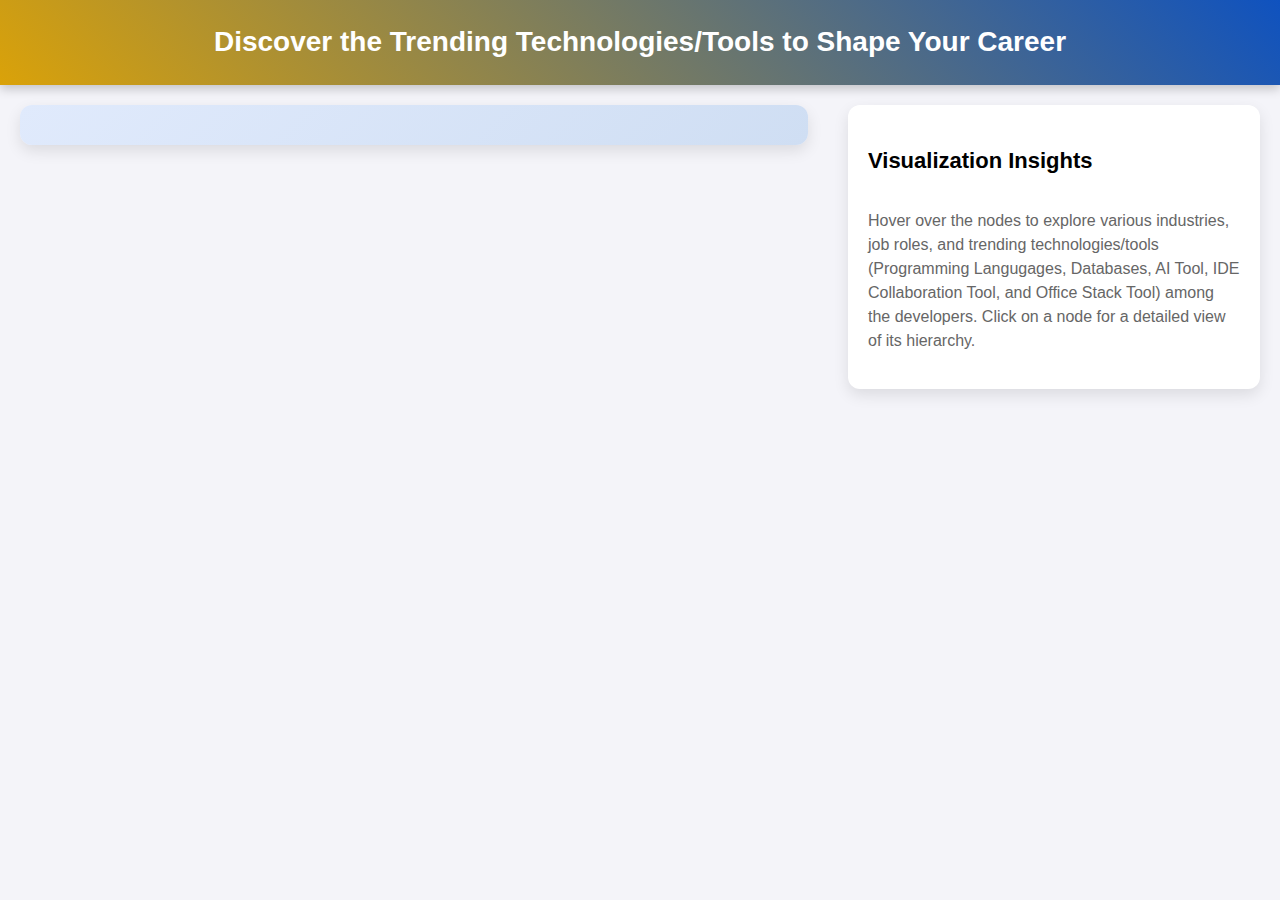
==== index.html @ 31cdb35f "Adding source code for Data Visualization" ====
<!DOCTYPE html>
<html lang="en">
<head>
  <meta charset="UTF-8">
  <meta name="viewport" content="width=device-width, initial-scale=1.0">
  <title>Zoomable Circular Packing Visualization</title>
  <link rel="stylesheet" href="style.css">
  <script src="https://d3js.org/d3.v6.min.js"></script>
</head>
<body>
  <header class="header">
    <h1>Discover the Trending Technologies/Tools to Shape Your Career</h1>
  </header>
  
  <main>
    <section id="chart-container">
      <div id="chart"></div>
      <aside class="tooltip-info">
        <h2>Visualization Insights</h2>
        <p>Hover over the nodes to explore various industries, job roles, and trending technologies/tools (Programming Langugages, Databases, AI Tool, IDE Collaboration Tool, and Office Stack Tool) among the developers. Click on a node for a detailed view of its hierarchy.</p>
      </aside>
    </section>
  </main>
  
  <script src="script.js"></script>
</body>
</html>
---- style.css ----
/* General page styling */
body {
  font-family: 'Roboto', Arial, sans-serif;
  margin: 0;
  padding: 0;
  background-color: #f4f4f9;
  color: #333;
  line-height: 1.6;
}

/* Header styling */
.header {
  text-align: center;
  padding: 20px 15px;
  background: linear-gradient(45deg, #daa209, #0f52bf);
  color: white;
  box-shadow: 0px 4px 10px rgba(0, 0, 0, 0.2);
}

.header h1 {
  margin: 0;
  font-size: 28px;
  font-weight: bold;
}

/* Main content container */
main {
  padding: 20px;
}

#chart-container {
  display: flex;
  justify-content: space-between; /* Ensures alignment between chart and insights */
  align-items: flex-start;
  gap: 40px; /* Increased gap for better spacing */
}

/* Chart styling */
#chart {
  flex: 2; /* Adjusted for larger size */
  width: 70%; /* Increased width */
  height: auto; /* Maintain aspect ratio */
  background: linear-gradient(135deg, #e0eafc, #cfdef3);
  border-radius: 12px;
  box-shadow: 0 6px 15px rgba(0, 0, 0, 0.1);
  display: flex;
  justify-content: center;
  align-items: center;
  padding: 20px;
}

/* Tooltip/Information panel */
.tooltip-info {
  flex: 1;
  min-width: 300px; /* Ensures a reasonable size on smaller screens */
  max-width: 30%;
  padding: 20px;
  background-color: #ffffff;
  border-radius: 12px;
  box-shadow: 0px 6px 15px rgba(0, 0, 0, 0.1);
  display: flex;
  flex-direction: column;
  justify-content: flex-start;
  align-items: flex-start;
}

.tooltip-info h2 {
  font-size: 22px; /* Slightly larger for prominence */
  margin-bottom: 15px;
  color: #000000;
}

.tooltip-info p {
  font-size: 16px;
  color: #666;
  line-height: 1.5;
}

/* Footer styling */
footer {
  text-align: center;
  padding: 10px 15px;
  background-color: #6a11cb;
  color: white;
  font-size: 14px;
  margin-top: 20px;
}

footer a {
  color: #ffdd57;
  text-decoration: none;
  font-weight: bold;
}

footer a:hover {
  text-decoration: underline;
}
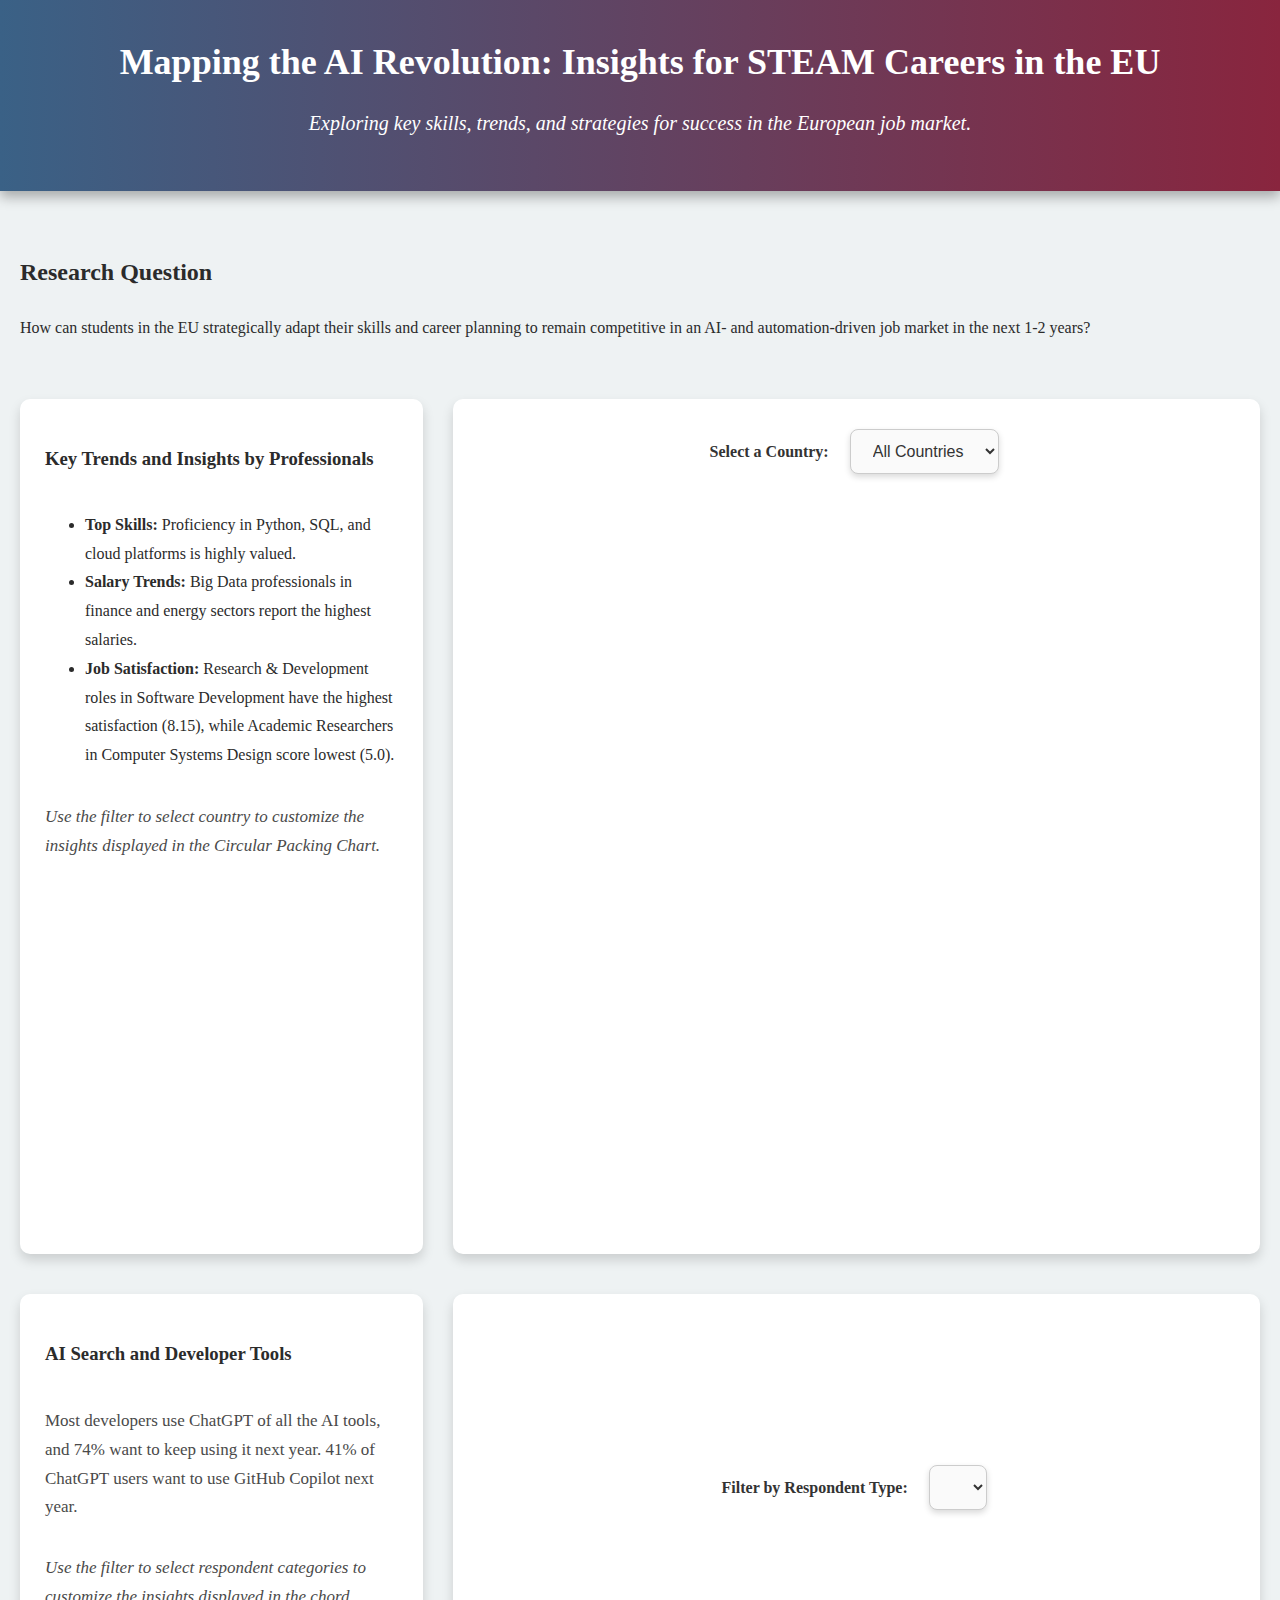
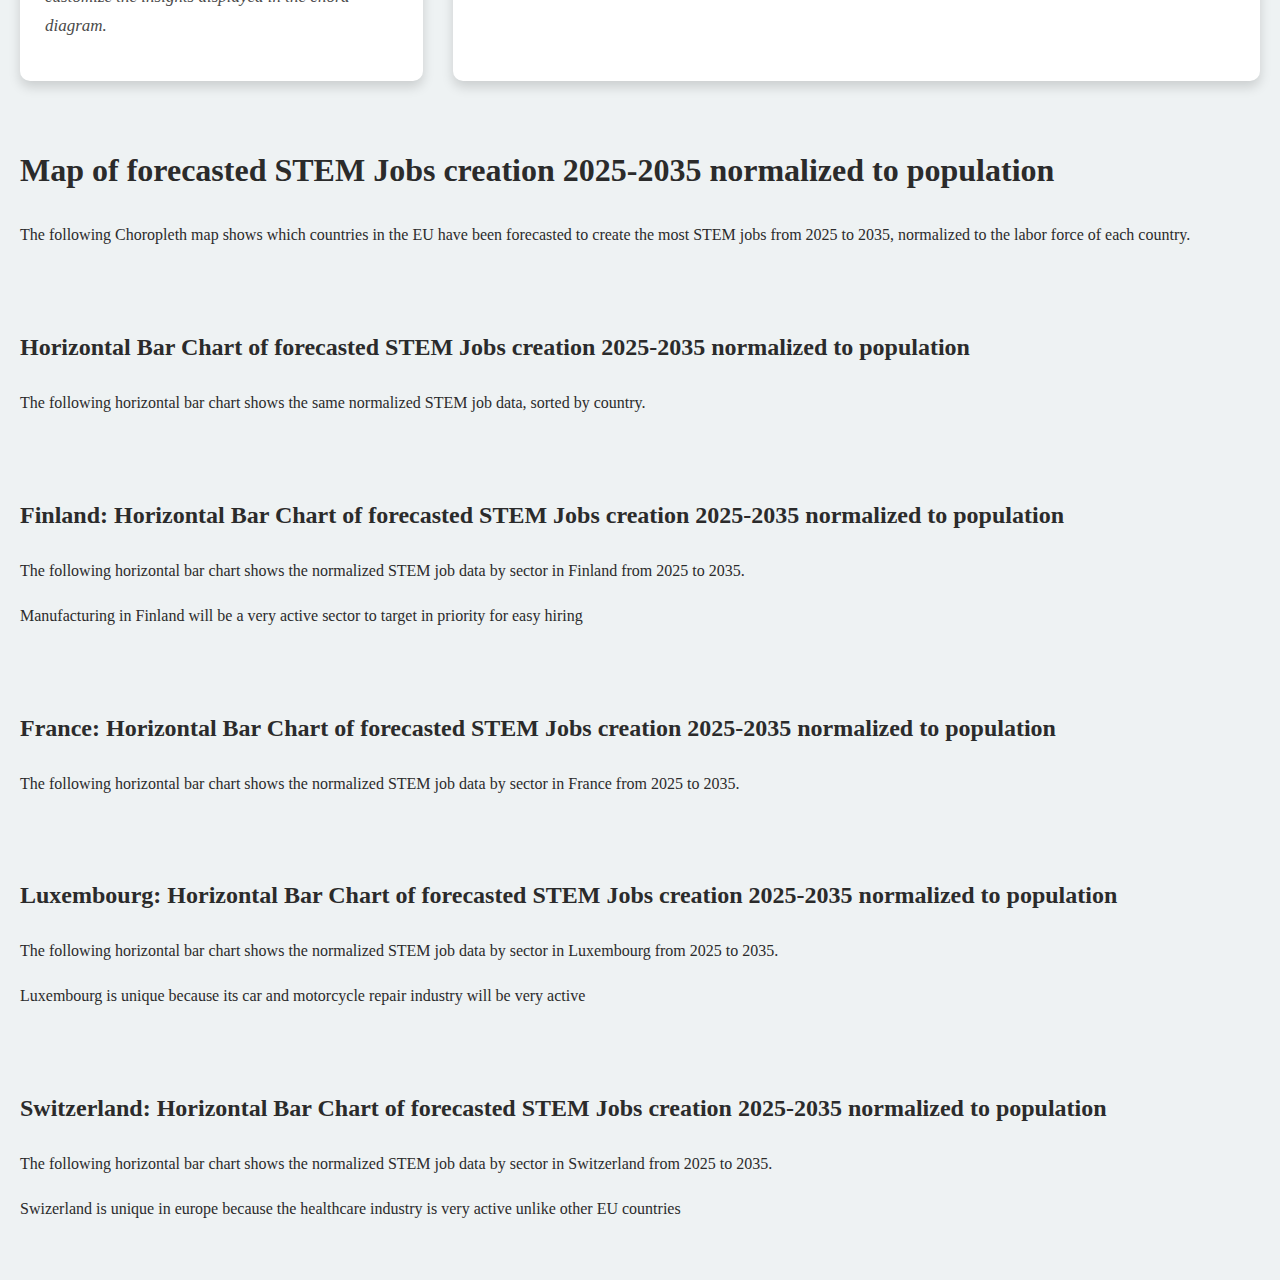
==== commit 5df3bbac: "Updated the website for deployment" ====
--- a/index.html
+++ b/index.html
@@ -1,27 +1,507 @@
-<!DOCTYPE html>
-<html lang="en">
-<head>
-  <meta charset="UTF-8">
-  <meta name="viewport" content="width=device-width, initial-scale=1.0">
-  <title>Zoomable Circular Packing Visualization</title>
-  <link rel="stylesheet" href="style.css">
-  <script src="https://d3js.org/d3.v6.min.js"></script>
-</head>
-<body>
-  <header class="header">
-    <h1>Discover the Trending Technologies/Tools to Shape Your Career</h1>
-  </header>
-  
-  <main>
-    <section id="chart-container">
-      <div id="chart"></div>
-      <aside class="tooltip-info">
-        <h2>Visualization Insights</h2>
-        <p>Hover over the nodes to explore various industries, job roles, and trending technologies/tools (Programming Langugages, Databases, AI Tool, IDE Collaboration Tool, and Office Stack Tool) among the developers. Click on a node for a detailed view of its hierarchy.</p>
-      </aside>
-    </section>
-  </main>
-  
-  <script src="script.js"></script>
-</body>
-</html>
+<!DOCTYPE html>
+<html lang="en">
+
+<head>
+  <meta charset="UTF-8">
+  <meta name="viewport" content="width=device-width, initial-scale=1.0">
+  <title>Mapping the AI Revolution: Insights for STEAM Careers in the EU</title>
+  <link rel="stylesheet" href="style.css">
+  <script src="https://d3js.org/d3.v6.min.js"></script>
+  <script src="circular_pack.js" defer></script>
+  <script src="chord.js" defer></script>
+</head>
+
+<body>
+  <!-- Header Section -->
+  <header class="header">
+    <h1>Mapping the AI Revolution: Insights for STEAM Careers in the EU</h1>
+    <p><strong></strong> Exploring key skills, trends, and strategies for success in the European job market.</p>
+  </header>
+
+  <!-- Main Section -->
+  <main class="main-container">
+    <section class="research-question">
+      <h2>Research Question</h2>
+      <p>How can students in the EU strategically adapt their skills and career planning to remain competitive in an AI-
+        and automation-driven job market in the next 1-2 years?</p>
+    </section>
+
+    <!-- Top Section -->
+    <div class="top-section">
+      <!-- Left Card -->
+      <div class="left-card">
+        <h3>Key Trends and Insights by Professionals</h3>
+        <ul>
+          <li><strong>Top Skills:</strong> Proficiency in Python, SQL, and cloud platforms is highly valued.</li>
+          <li><strong>Salary Trends:</strong> Big Data professionals in finance and energy sectors report the highest
+            salaries.</li>
+          <li><strong>Job Satisfaction:</strong> Research & Development roles in Software Development have the highest
+            satisfaction (8.15), while Academic Researchers in Computer Systems Design score lowest (5.0).</li>
+        </ul>
+        <p><i>Use the filter to select country to customize the insights displayed in the Circular Packing Chart.</i>
+        </p>
+      </div>
+
+      <!-- Right Card for Circular Packing Visualization -->
+      <div class="right-card">
+        <!-- Filters for Circular Packing Chart -->
+        <div id="filter-container">
+          <label for="country-filter">Select a Country:</label>
+          <select id="country-filter">
+            <option value="all">All Countries</option>
+          </select>
+        </div>
+
+        <!-- Chart Container for Circular Packing -->
+        <div id="chart-container" class="chart-centered">
+          <div id="chart"></div>
+        </div>
+      </div>
+    </div>
+
+    <!-- Bottom Section for Second Visualization -->
+    <div class="bottom-section">
+      <!-- Left Card -->
+      <div class="bottom-left-card">
+        <h3>AI Search and Developer Tools</h3>
+        <p>Most developers use ChatGPT of all the AI tools, and 74% want to keep using it next year. 41% of ChatGPT
+          users want to use GitHub Copilot next year.</p>
+        <p><i>Use the filter to select respondent categories to customize the insights displayed in the chord
+            diagram.</i></p>
+      </div>
+
+      <!-- Right Card -->
+      <div class="bottom-right-card">
+        <!-- Filter for Chord Diagram -->
+        <div id="respondent-filter-container">
+          <label for="respondent-filter">Filter by Respondent Type:</label>
+          <select id="respondent-filter">
+          </select>
+        </div>
+
+        <!-- Chart Container -->
+        <div id="second-chart" class="chart-centered"></div>
+      </div>
+    </div>
+
+    <!-- First Visualization: Choropleth Map -->
+    <div class="visualization">
+      <h1> Map of forecasted STEM Jobs creation 2025-2035 normalized to population</h1>
+      <p>The following Choropleth map shows which countries in the EU have been forecasted to create the most STEM jobs
+        from 2025 to 2035, normalized to the labor force of each country.</p>
+      <div id="map"></div>
+      <div id="tooltip"></div>
+    </div>
+
+    <script>
+      const mapWidth = 960;
+      const mapHeight = 600;
+
+      const projection = d3.geoMercator()
+        .scale(1000)
+        .center([15, 50])
+        .translate([mapWidth / 2, mapHeight / 2]);
+
+      const path = d3.geoPath().projection(projection);
+
+      const mapSvg = d3.select("#map").append("svg")
+        .attr("width", mapWidth)
+        .attr("height", mapHeight);
+
+      const colorScale = d3.scaleSequential()
+        .interpolator(d3.interpolateGnBu)
+        .domain([0, 10000]);
+
+      Promise.all([
+        d3.json("https://raw.githubusercontent.com/holtzy/D3-graph-gallery/master/DATA/world.geojson"),
+        d3.json("data/normalized_data_employement.json")
+      ]).then(([geoData, jsonData]) => {
+        const valueMap = new Map(jsonData.map(d => [d.country, d.value]));
+
+        mapSvg.selectAll("path")
+          .data(geoData.features)
+          .join("path")
+          .attr("d", path)
+          .attr("fill", d => {
+            const value = valueMap.get(d.properties.name);
+            return value !== undefined ? colorScale(value) : "#ccc";
+          })
+          .on("mouseover", function (event, d) {
+            const countryName = d.properties.name;
+            const value = valueMap.get(countryName) || "No data";
+            d3.select(this).style("stroke", "orange").style("stroke-width", 2);
+
+            d3.select("#tooltip")
+              .style("left", `${event.pageX + 10}px`)
+              .style("top", `${event.pageY + 10}px`)
+              .style("display", "inline-block")
+              .html(`<strong>${countryName}</strong><br>Value: ${value}`);
+          })
+          .on("mouseout", function () {
+            d3.select(this).style("stroke", "none");
+            d3.select("#tooltip").style("display", "none");
+          });
+      });
+    </script>
+
+    <!-- Second Visualization: Horizontal Bar Chart -->
+    <div class="visualization">
+      <h2>Horizontal Bar Chart of forecasted STEM Jobs creation 2025-2035 normalized to population</h2>
+      <p> The following horizontal bar chart shows the same normalized STEM job data, sorted by country.</p>
+      <p> </p>
+      <div id="chart0"></div>
+    </div>
+
+    <script>
+      const chartWidth = 1000;
+      const chartHeight = 800;
+      const chartMargin = { top: 20, right: 100, bottom: 50, left: 100 };  // Renamed to chartMargin
+
+      const chartSvg = d3.select("#chart0").append("svg")
+        .attr("width", chartWidth)
+        .attr("height", chartHeight);
+
+      d3.json("data/normalized_data_employement.json").then(data => {
+        data.sort((a, b) => b.value - a.value);
+
+        const x = d3.scaleLinear()
+          .domain([0, d3.max(data, d => d.value)])
+          .range([chartMargin.left, chartWidth - chartMargin.right]);
+
+        const y = d3.scaleBand()
+          .domain(data.map(d => d.country))
+          .range([chartMargin.top, chartHeight - chartMargin.bottom])
+          .padding(0.1);
+
+        // Add X axis
+        chartSvg.append("g")
+          .attr("transform", `translate(0,${chartHeight - chartMargin.bottom})`)
+          .call(d3.axisBottom(x))
+          .selectAll("text")
+          .style("text-anchor", "end");
+
+        // Add Y axis
+        chartSvg.append("g")
+          .attr("transform", `translate(${chartMargin.left},0)`)
+          .call(d3.axisLeft(y))
+          .selectAll("text")
+          .style("text-anchor", "end")
+          .attr("dx", "-.5em")
+          .attr("dy", ".15em");
+
+        // Add bars
+        chartSvg.selectAll(".bar")
+          .data(data)
+          .enter()
+          .append("rect")
+          .attr("class", "bar")
+          .attr("x", chartMargin.left)
+          .attr("y", d => y(d.country))
+          .attr("width", d => x(d.value) - chartMargin.left)
+          .attr("height", y.bandwidth())
+          .attr("fill", "steelblue");
+
+        // Add value labels
+        chartSvg.selectAll(".label")
+          .data(data)
+          .enter()
+          .append("text")
+          .attr("x", d => x(d.value) + 5)
+          .attr("y", d => y(d.country) + y.bandwidth() / 2)
+          .attr("dy", ".35em")
+          .text(d => d.value)
+          .style("font-size", "12px");
+      });
+    </script>
+
+    <!-- Third Visualization: Finland Chart -->
+    <div class="visualization">
+      <h2>Finland: Horizontal Bar Chart of forecasted STEM Jobs creation 2025-2035 normalized to population</h2>
+      <p>The following horizontal bar chart shows the normalized STEM job data by sector in Finland from 2025 to 2035.
+      </p>
+      <p> Manufacturing in Finland will be a very active sector to target in priority for easy hiring</p>
+      <div id="finlandChart"></div>
+    </div>
+
+    <script>
+      const finlandChartWidth = 1000;
+      const finlandChartHeight = 800;
+      const finlandMargin = { top: 20, right: 60, bottom: 50, left: 350 };  // Renamed to finlandMargin
+
+      const finlandChartSvg = d3.select("#finlandChart").append("svg")
+        .attr("width", finlandChartWidth)
+        .attr("height", finlandChartHeight);
+
+      d3.json("data/employment_sector_occupation_detail_finland.json").then(data => {
+        data.sort((a, b) => b.value - a.value);
+
+        const x = d3.scaleLinear()
+          .domain([0, d3.max(data, d => d.value)])
+          .range([finlandMargin.left, finlandChartWidth - finlandMargin.right]);
+
+        const y = d3.scaleBand()
+          .domain(data.map(d => d.sector))
+          .range([finlandMargin.top, finlandChartHeight - finlandMargin.bottom])
+          .padding(0.1);
+
+        // Add X axis
+        finlandChartSvg.append("g")
+          .attr("transform", `translate(0,${finlandChartHeight - finlandMargin.bottom})`)
+          .call(d3.axisBottom(x))
+          .selectAll("text")
+          .style("text-anchor", "end");
+
+        // Add Y axis
+        finlandChartSvg.append("g")
+          .attr("transform", `translate(${finlandMargin.left},0)`)
+          .call(d3.axisLeft(y))
+          .selectAll("text")
+          .style("text-anchor", "end")
+          .attr("dx", "-.5em")
+          .attr("dy", ".15em");
+
+        // Add bars
+        finlandChartSvg.selectAll(".bar")
+          .data(data)
+          .enter()
+          .append("rect")
+          .attr("class", "bar")
+          .attr("x", finlandMargin.left)
+          .attr("y", d => y(d.sector))
+          .attr("width", d => x(d.value) - finlandMargin.left)
+          .attr("height", y.bandwidth())
+          .attr("fill", "steelblue");
+
+        // Add value labels
+        finlandChartSvg.selectAll(".label")
+          .data(data)
+          .enter()
+          .append("text")
+          .attr("x", d => x(d.value) + 5)
+          .attr("y", d => y(d.sector) + y.bandwidth() / 2)
+          .attr("dy", ".35em")
+          .text(d => d.value)
+          .style("font-size", "12px");
+      });
+    </script>
+
+
+    <!-- 5th Visualization: France Chart -->
+    <div class="visualization">
+      <h2>France: Horizontal Bar Chart of forecasted STEM Jobs creation 2025-2035 normalized to population</h2>
+      <p>The following horizontal bar chart shows the normalized STEM job data by sector in France from 2025 to 2035.
+      </p>
+      <p> </p>
+      <div id="franceChart"></div>
+    </div>
+
+    <script>
+      const franceChartWidth = 1000;
+      const franceChartHeight = 800;
+      const franceMargin = { top: 20, right: 60, bottom: 50, left: 350 };  // Renamed to franceMargin
+
+      const franceChartSvg = d3.select("#franceChart").append("svg")
+        .attr("width", franceChartWidth)
+        .attr("height", franceChartHeight);
+
+      d3.json("data/employment_sector_occupation_detail_france.json").then(data => {
+        data.sort((a, b) => b.value - a.value);
+
+        const x = d3.scaleLinear()
+          .domain([0, d3.max(data, d => d.value)])
+          .range([franceMargin.left, franceChartWidth - franceMargin.right]);
+
+        const y = d3.scaleBand()
+          .domain(data.map(d => d.sector))
+          .range([franceMargin.top, franceChartHeight - franceMargin.bottom])
+          .padding(0.1);
+
+        // Add X axis
+        franceChartSvg.append("g")
+          .attr("transform", `translate(0,${franceChartHeight - franceMargin.bottom})`)
+          .call(d3.axisBottom(x))
+          .selectAll("text")
+          .style("text-anchor", "end");
+
+        // Add Y axis
+        franceChartSvg.append("g")
+          .attr("transform", `translate(${franceMargin.left},0)`)
+          .call(d3.axisLeft(y))
+          .selectAll("text")
+          .style("text-anchor", "end")
+          .attr("dx", "-.5em")
+          .attr("dy", ".15em");
+
+        // Add bars
+        franceChartSvg.selectAll(".bar")
+          .data(data)
+          .enter()
+          .append("rect")
+          .attr("class", "bar")
+          .attr("x", franceMargin.left)
+          .attr("y", d => y(d.sector))
+          .attr("width", d => x(d.value) - franceMargin.left)
+          .attr("height", y.bandwidth())
+          .attr("fill", "steelblue");
+
+        // Add value labels
+        franceChartSvg.selectAll(".label")
+          .data(data)
+          .enter()
+          .append("text")
+          .attr("x", d => x(d.value) + 5)
+          .attr("y", d => y(d.sector) + y.bandwidth() / 2)
+          .attr("dy", ".35em")
+          .text(d => d.value)
+          .style("font-size", "12px");
+      });
+    </script>
+
+    <!-- Third Visualization: Luxembourg Chart -->
+    <div class="visualization">
+      <h2>Luxembourg: Horizontal Bar Chart of forecasted STEM Jobs creation 2025-2035 normalized to population</h2>
+      <p>The following horizontal bar chart shows the normalized STEM job data by sector in Luxembourg from 2025 to
+        2035.
+      </p>
+      <p> Luxembourg is unique because its car and motorcycle repair industry will be very active</p>
+      <div id="luxembourgChart"></div>
+    </div>
+
+    <script>
+      const luxembourgChartWidth = 1000;
+      const luxembourgChartHeight = 800;
+      const luxembourgMargin = { top: 20, right: 60, bottom: 50, left: 350 };  // Renamed to luxembourgMargin
+
+      const luxembourgChartSvg = d3.select("#luxembourgChart").append("svg")
+        .attr("width", luxembourgChartWidth)
+        .attr("height", luxembourgChartHeight);
+
+      d3.json("data/employment_sector_occupation_detail_luxembourg.json").then(data => {
+        data.sort((a, b) => b.value - a.value);
+
+        const x = d3.scaleLinear()
+          .domain([0, d3.max(data, d => d.value)])
+          .range([luxembourgMargin.left, luxembourgChartWidth - luxembourgMargin.right]);
+
+        const y = d3.scaleBand()
+          .domain(data.map(d => d.sector))
+          .range([luxembourgMargin.top, luxembourgChartHeight - luxembourgMargin.bottom])
+          .padding(0.1);
+
+        // Add X axis
+        luxembourgChartSvg.append("g")
+          .attr("transform", `translate(0,${luxembourgChartHeight - luxembourgMargin.bottom})`)
+          .call(d3.axisBottom(x))
+          .selectAll("text")
+          .style("text-anchor", "end");
+
+        // Add Y axis
+        luxembourgChartSvg.append("g")
+          .attr("transform", `translate(${luxembourgMargin.left},0)`)
+          .call(d3.axisLeft(y))
+          .selectAll("text")
+          .style("text-anchor", "end")
+          .attr("dx", "-.5em")
+          .attr("dy", ".15em");
+
+        // Add bars
+        luxembourgChartSvg.selectAll(".bar")
+          .data(data)
+          .enter()
+          .append("rect")
+          .attr("class", "bar")
+          .attr("x", luxembourgMargin.left)
+          .attr("y", d => y(d.sector))
+          .attr("width", d => x(d.value) - luxembourgMargin.left)
+          .attr("height", y.bandwidth())
+          .attr("fill", "steelblue");
+
+        // Add value labels
+        luxembourgChartSvg.selectAll(".label")
+          .data(data)
+          .enter()
+          .append("text")
+          .attr("x", d => x(d.value) + 5)
+          .attr("y", d => y(d.sector) + y.bandwidth() / 2)
+          .attr("dy", ".35em")
+          .text(d => d.value)
+          .style("font-size", "12px");
+      });
+    </script>
+
+    <!-- Third Visualization: Switzerland Chart -->
+    <div class="visualization">
+      <h2>Switzerland: Horizontal Bar Chart of forecasted STEM Jobs creation 2025-2035 normalized to population</h2>
+      <p>The following horizontal bar chart shows the normalized STEM job data by sector in Switzerland from 2025 to
+        2035.
+      </p>
+      <p> Swizerland is unique in europe because the healthcare industry is very active unlike other EU countries </p>
+      <div id="switzerlandChart"></div>
+    </div>
+
+    <script>
+      const switzerlandChartWidth = 1000;
+      const switzerlandChartHeight = 800;
+      const switzerlandMargin = { top: 20, right: 60, bottom: 50, left: 350 };  // Renamed to switzerlandMargin
+
+      const switzerlandChartSvg = d3.select("#switzerlandChart").append("svg")
+        .attr("width", switzerlandChartWidth)
+        .attr("height", switzerlandChartHeight);
+
+      d3.json("data/employment_sector_occupation_detail_switzerland.json").then(data => {
+        data.sort((a, b) => b.value - a.value);
+
+        const x = d3.scaleLinear()
+          .domain([0, d3.max(data, d => d.value)])
+          .range([switzerlandMargin.left, switzerlandChartWidth - switzerlandMargin.right]);
+
+        const y = d3.scaleBand()
+          .domain(data.map(d => d.sector))
+          .range([switzerlandMargin.top, switzerlandChartHeight - switzerlandMargin.bottom])
+          .padding(0.1);
+
+        // Add X axis
+        switzerlandChartSvg.append("g")
+          .attr("transform", `translate(0,${switzerlandChartHeight - switzerlandMargin.bottom})`)
+          .call(d3.axisBottom(x))
+          .selectAll("text")
+          .style("text-anchor", "end");
+
+        // Add Y axis
+        switzerlandChartSvg.append("g")
+          .attr("transform", `translate(${switzerlandMargin.left},0)`)
+          .call(d3.axisLeft(y))
+          .selectAll("text")
+          .style("text-anchor", "end")
+          .attr("dx", "-.5em")
+          .attr("dy", ".15em");
+
+        // Add bars
+        switzerlandChartSvg.selectAll(".bar")
+          .data(data)
+          .enter()
+          .append("rect")
+          .attr("class", "bar")
+          .attr("x", switzerlandMargin.left)
+          .attr("y", d => y(d.sector))
+          .attr("width", d => x(d.value) - switzerlandMargin.left)
+          .attr("height", y.bandwidth())
+          .attr("fill", "steelblue");
+
+        // Add value labels
+        switzerlandChartSvg.selectAll(".label")
+          .data(data)
+          .enter()
+          .append("text")
+          .attr("x", d => x(d.value) + 5)
+          .attr("y", d => y(d.sector) + y.bandwidth() / 2)
+          .attr("dy", ".35em")
+          .text(d => d.value)
+          .style("font-size", "12px");
+      });
+    </script>
+
+  </main>
+</body>
+
+</html>--- a/style.css
+++ b/style.css
@@ -1,97 +1,226 @@
 /* General page styling */
 body {
-  font-family: 'Roboto', Arial, sans-serif;
+  font-family: 'Lora', serif;
   margin: 0;
   padding: 0;
-  background-color: #f4f4f9;
-  color: #333;
-  line-height: 1.6;
+  background-color: #eef2f3;
+  color: #2b2b2b;
+  line-height: 1.8;
 }
 
 /* Header styling */
 .header {
   text-align: center;
-  padding: 20px 15px;
-  background: linear-gradient(45deg, #daa209, #0f52bf);
+  padding: 30px 20px;
+  background: linear-gradient(90deg, #3a6186, #89253e);
   color: white;
-  box-shadow: 0px 4px 10px rgba(0, 0, 0, 0.2);
+  box-shadow: 0px 6px 12px rgba(0, 0, 0, 0.3);
 }
 
 .header h1 {
   margin: 0;
-  font-size: 28px;
+  font-size: 36px;
+  font-weight: 700;
+  font-family: 'Merriweather', serif;
+}
+
+.header p {
+  font-size: 20px;
+  font-style: italic;
+  margin-top: 10px;
+}
+
+/* Main container for cards */
+.main-container {
+  display: flex;
+  flex-direction: column;
+  max-width: 1280px;
+  margin: 40px auto;
+  gap: 40px;
+  padding: 0 20px;
+}
+
+/* Top section layout */
+.top-section {
+  display: grid;
+  grid-template-columns: 1fr 2fr; 
+  gap: 30px;
+}
+
+/* Left card styling for descriptions */
+.left-card, .bottom-left-card {
+  background: #ffffff;
+  padding: 25px;
+  border-radius: 10px;
+  box-shadow: 0px 6px 12px rgba(0, 0, 0, 0.15);
+  display: flex;
+  flex-direction: column;
+  justify-content: flex-start;
+  text-align: left;
+}
+
+.left-card h2, .bottom-left-card h2 {
+  font-size: 26px;
+  font-family: 'Merriweather', serif;
+  color: #3a6186;
+  margin-bottom: 15px;
+}
+
+.left-card p, .bottom-left-card p {
+  font-size: 17px;
+  line-height: 1.7;
+  color: #4a4a4a;
+  margin-bottom: 15px;
+}
+
+/* Dropdown styling */
+#filter-container select, #respondent-filter {
+  padding: 12px 18px;
+  border-radius: 8px;
+  border: 1px solid #ccc;
+  font-size: 16px;
+  background-color: #fafafa;
+  margin: 5px;
+  color: #333;
+  cursor: pointer;
+  box-shadow: 0px 3px 6px rgba(0, 0, 0, 0.15);
+}
+
+#filter-container label, #respondent-filter-container label {
   font-weight: bold;
-}
-
-/* Main content container */
-main {
-  padding: 20px;
-}
-
+  margin-right: 12px;
+  font-size: 16px;
+  color: #333;
+}
+
+/* Dropdown hover and focus effects */
+#filter-container select:hover, #respondent-filter:hover {
+  background-color: #f2f2f2;
+}
+
+#filter-container select:focus, #respondent-filter:focus {
+  outline: none;
+  border-color: #3a6186;
+}
+
+/* Tooltip styling */
+.tooltip {
+  font-family: 'Lora', serif;
+  font-size: 15px;
+  color: white;
+  position: absolute;
+  background: rgba(0, 0, 0, 0.85);
+  border-radius: 8px;
+  padding: 10px;
+  box-shadow: 0px 4px 10px rgba(0, 0, 0, 0.4);
+  pointer-events: none;
+  visibility: hidden;
+  z-index: 1000;
+}
+
+.tooltip strong {
+  display: block;
+  font-size: 17px;
+  margin-bottom: 8px;
+}
+
+/* Chart container styling for Circular Packing */
 #chart-container {
   display: flex;
-  justify-content: space-between; /* Ensures alignment between chart and insights */
-  align-items: flex-start;
-  gap: 40px; /* Increased gap for better spacing */
-}
-
-/* Chart styling */
+  justify-content: center;
+  align-items: center;
+  width: 100%;
+  height: 750px;
+  position: relative;
+}
+
 #chart {
-  flex: 2; /* Adjusted for larger size */
-  width: 70%; /* Increased width */
-  height: auto; /* Maintain aspect ratio */
-  background: linear-gradient(135deg, #e0eafc, #cfdef3);
-  border-radius: 12px;
-  box-shadow: 0 6px 15px rgba(0, 0, 0, 0.1);
-  display: flex;
-  justify-content: center;
-  align-items: center;
-  padding: 20px;
-}
-
-/* Tooltip/Information panel */
-.tooltip-info {
-  flex: 1;
-  min-width: 300px; /* Ensures a reasonable size on smaller screens */
-  max-width: 30%;
-  padding: 20px;
-  background-color: #ffffff;
-  border-radius: 12px;
-  box-shadow: 0px 6px 15px rgba(0, 0, 0, 0.1);
-  display: flex;
-  flex-direction: column;
-  justify-content: flex-start;
-  align-items: flex-start;
-}
-
-.tooltip-info h2 {
-  font-size: 22px; /* Slightly larger for prominence */
-  margin-bottom: 15px;
-  color: #000000;
-}
-
-.tooltip-info p {
-  font-size: 16px;
-  color: #666;
-  line-height: 1.5;
-}
-
-/* Footer styling */
-footer {
-  text-align: center;
-  padding: 10px 15px;
-  background-color: #6a11cb;
-  color: white;
-  font-size: 14px;
-  margin-top: 20px;
-}
-
-footer a {
-  color: #ffdd57;
-  text-decoration: none;
-  font-weight: bold;
-}
-
-footer a:hover {
-  text-decoration: underline;
-}
+  max-width: 100%;
+  max-height: 100%;
+  display: block;
+  margin: auto;
+}
+
+#chart > svg {
+  display: block;
+  margin: auto;
+}
+
+/* Right card styling for Circular Packing */
+.right-card {
+  background: #ffffff;
+  padding: 25px;
+  border-radius: 10px;
+  box-shadow: 0px 6px 12px rgba(0, 0, 0, 0.15);
+  position: relative;
+  display: flex;
+  flex-direction: column;
+  justify-content: center;
+  align-items: center;
+}
+
+/* Chart container styling for Chord Diagram */
+#second-chart-container {
+  display: flex;
+  justify-content: center;
+  align-items: center;
+  width: 100%;
+  height: 750px;
+  position: relative;
+}
+
+#second-chart {
+  max-width: 100%;
+  max-height: 100%;
+  display: flex;
+  justify-content: center;
+  align-items: center;
+}
+
+#second-chart > svg {
+  display: block;
+  margin: auto;
+}
+
+/* Bottom section layout */
+.bottom-section {
+  display: grid;
+  grid-template-columns: 1fr 2fr; 
+  gap: 30px;
+}
+
+/* Bottom section right card */
+.bottom-right-card {
+  background: #ffffff;
+  padding: 25px;
+  border-radius: 10px;
+  box-shadow: 0px 6px 12px rgba(0, 0, 0, 0.15);
+  position: relative;
+  display: flex;
+  flex-direction: column;
+  justify-content: center;
+  align-items: center;
+}
+
+/* Add hover effects to cards */
+.left-card:hover, .right-card:hover, .bottom-left-card:hover, .bottom-right-card:hover {
+  box-shadow: 0px 8px 18px rgba(0, 0, 0, 0.25);
+  transform: translateY(-3px);
+  transition: all 0.3s ease-in-out;
+}
+
+/* Responsive adjustments */
+@media (max-width: 1024px) {
+  .top-section, .bottom-section {
+    grid-template-columns: 1fr;
+  }
+
+  .left-card, .right-card, .bottom-left-card, .bottom-right-card {
+    max-width: 100%;
+  }
+
+  #filter-container {
+    position: static;
+    margin-bottom: 20px;
+  }
+}
